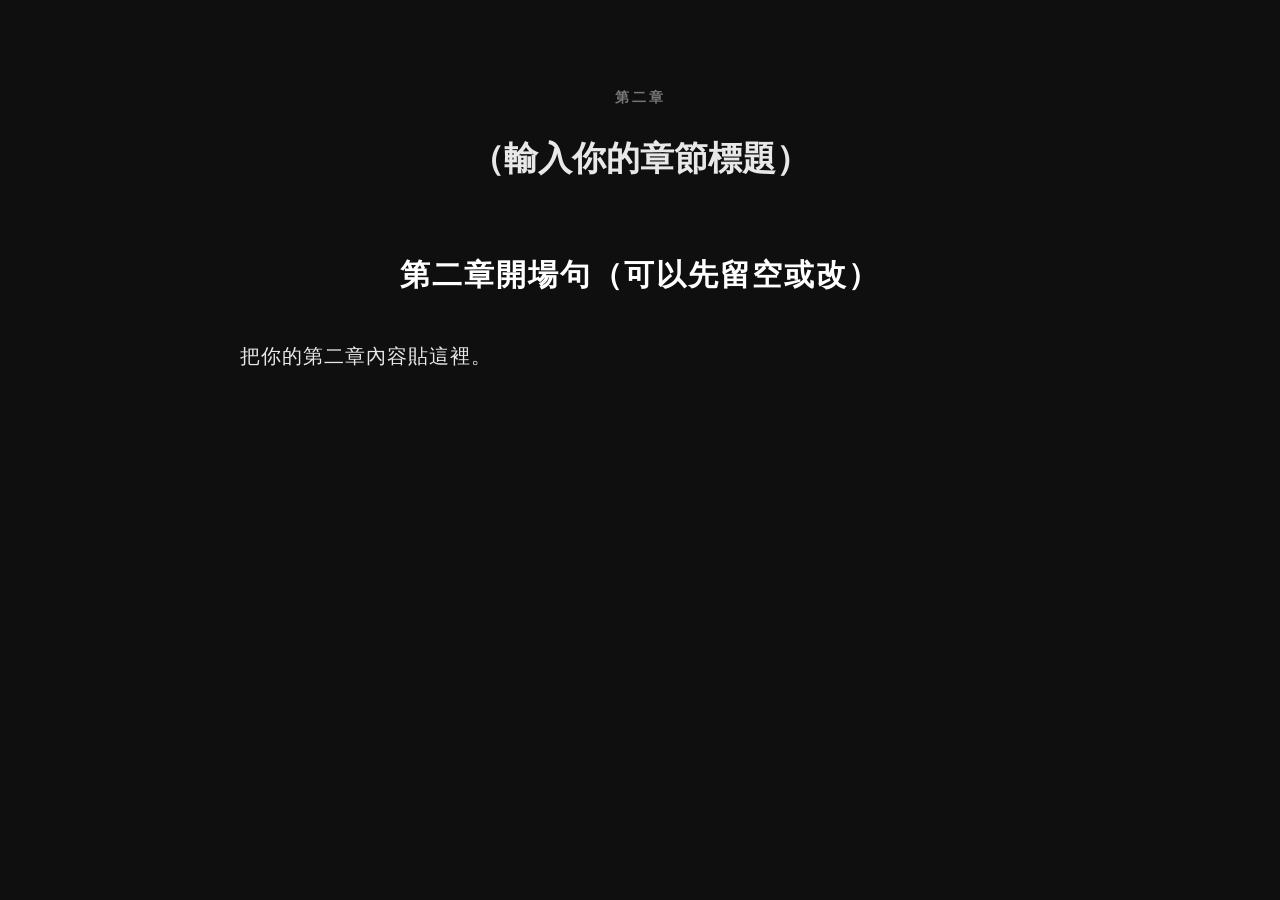
==== chapters/chapter2.html @ ab2ceff3 "Add files via upload" ====
<!DOCTYPE html>
<html lang="zh-TW">

<head>
<meta charset="UTF-8">
<meta name="viewport" content="width=device-width, initial-scale=1.0">
<title>第二章</title>

<link rel="stylesheet" href="../css/chapter.css">
</head>

<body>

<div class="reader">

<h1>第二章</h1>
<h2>（輸入你的章節標題）</h2>

<div class="content">

<p class="opening">第二章開場句（可以先留空或改）</p>

<p>把你的第二章內容貼這裡。</p>

</div>

</div>

</body>

</html>
---- css/chapter.css ----
body{
    margin: 0;
    background: #0f0f10;
    color: #e8e8e8;
    font-family: "Microsoft JhengHei";
}

.reader{
    max-width: 800px;
    margin: 0 auto;
    padding: 80px 24px;
}

h1{
    text-align: center;
    font-size: 14px;
    letter-spacing: 3px;
    color: #777;
    margin-bottom: 10px;
}

h2{
    text-align: center;
    font-size: 34px;
    margin-bottom: 60px;
    font-weight: 600;
}

.content{
    font-size: 20px;
    line-height: 2.2;
    letter-spacing: 1px;
}

.content p{
    margin-bottom: 26px;
}

.opening{
    font-size: 30px;
    font-weight: bold;
    text-align: center;
    margin: 60px 0;
    letter-spacing: 2px;
    color: #ffffff;
}

.quote{
    text-align: center;
    font-style: italic;
    color: #bdbdbd;
}
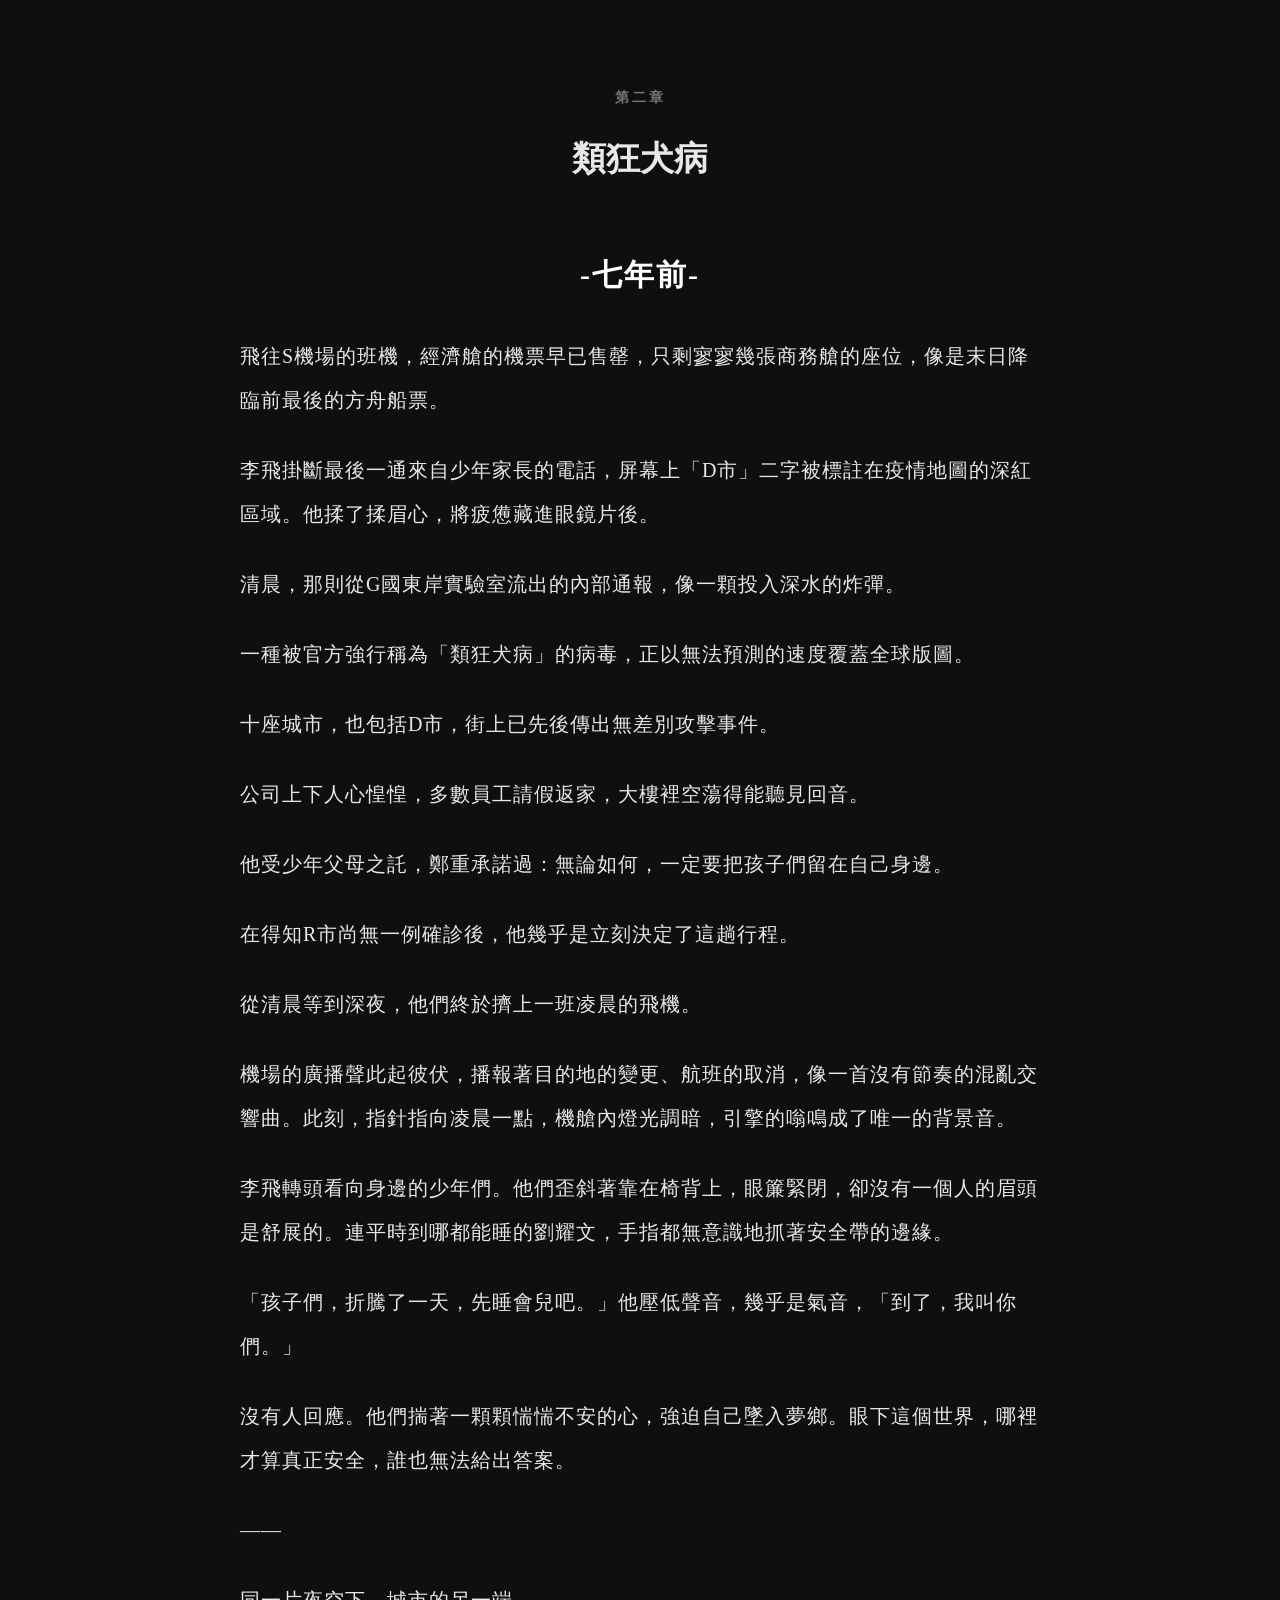
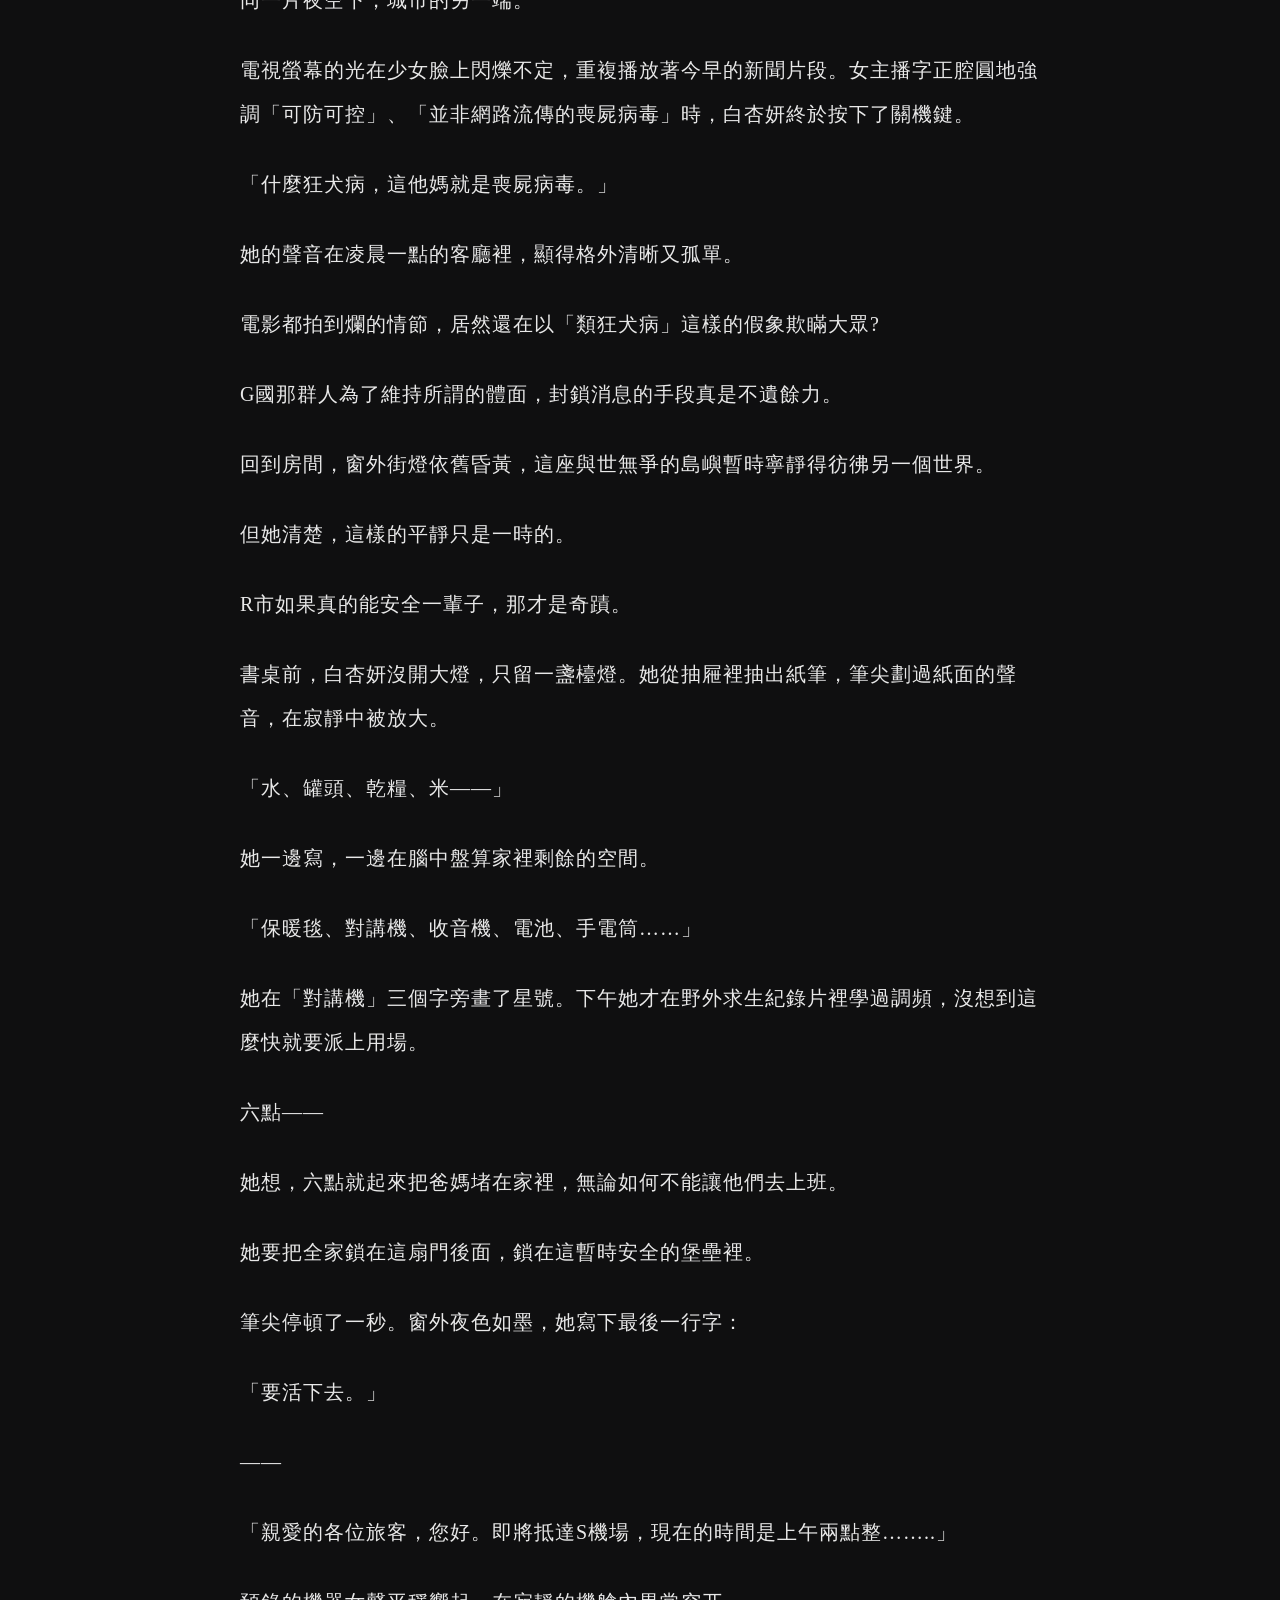
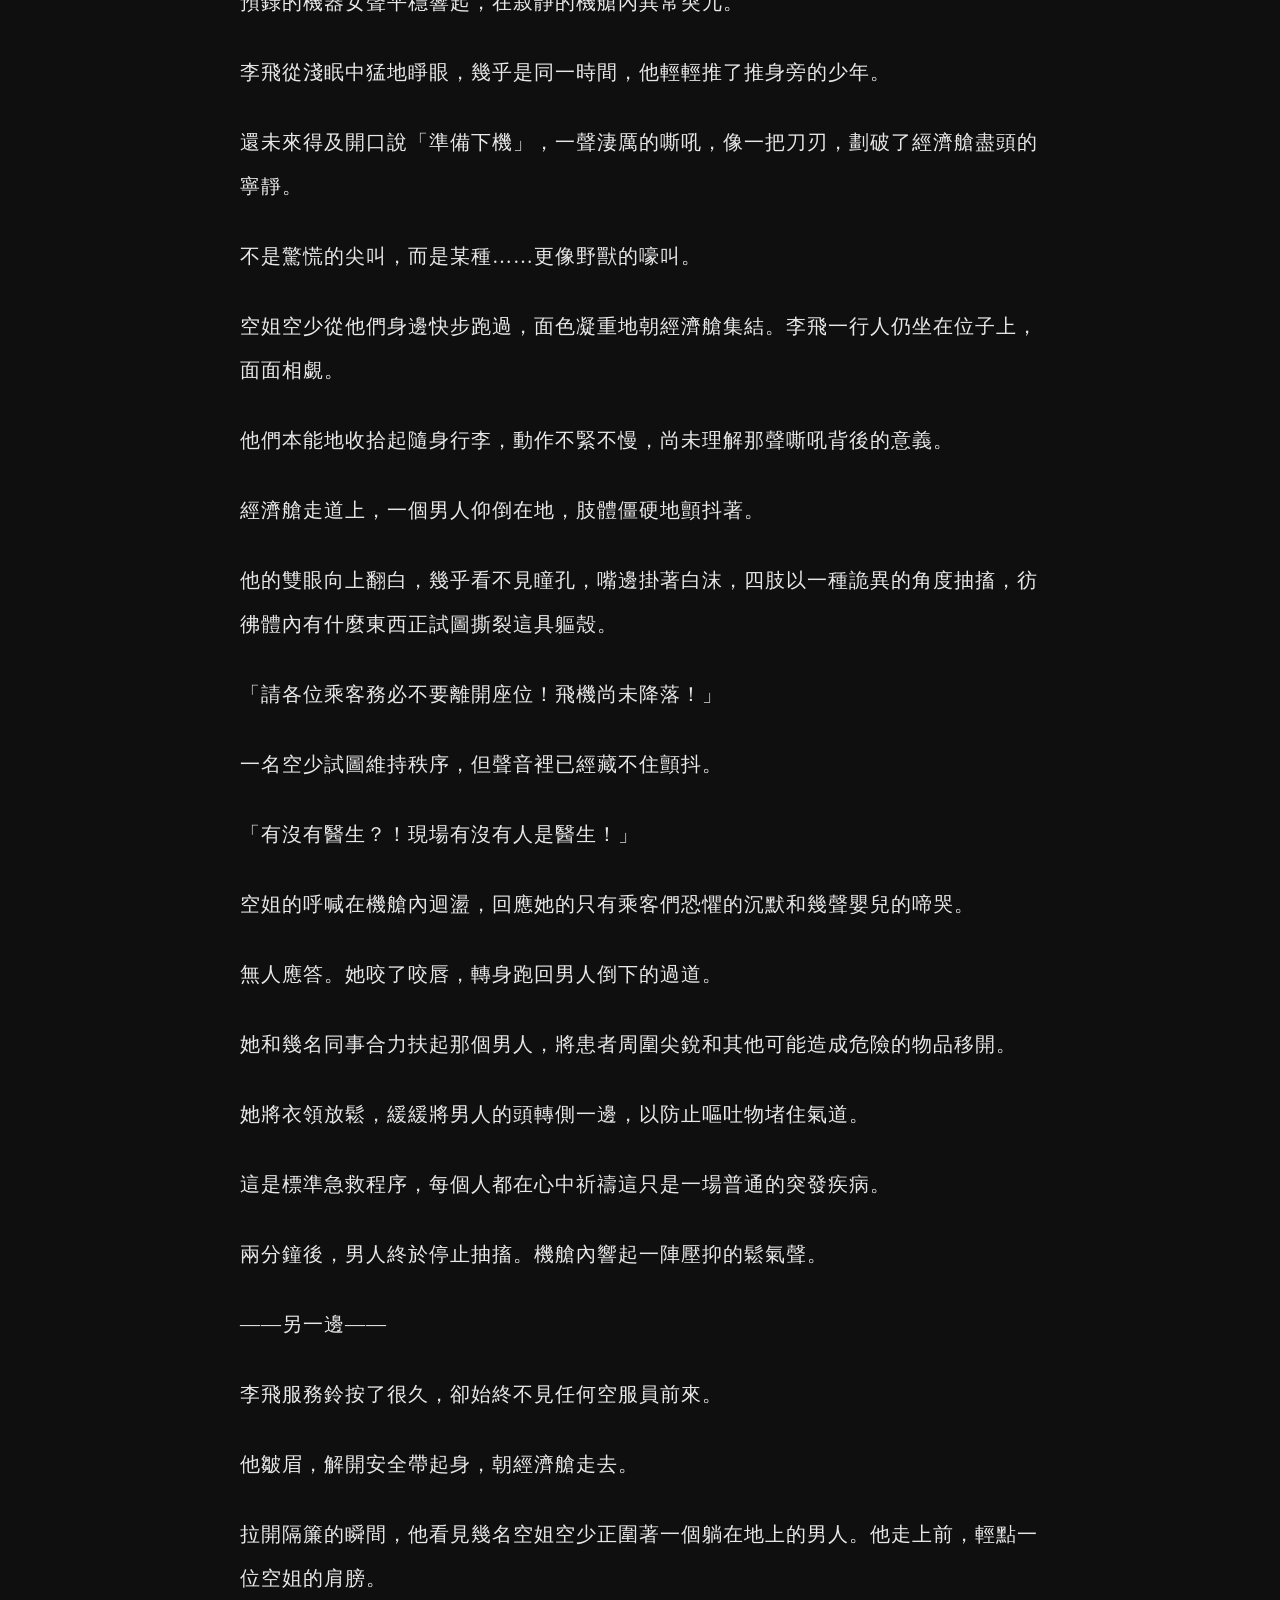
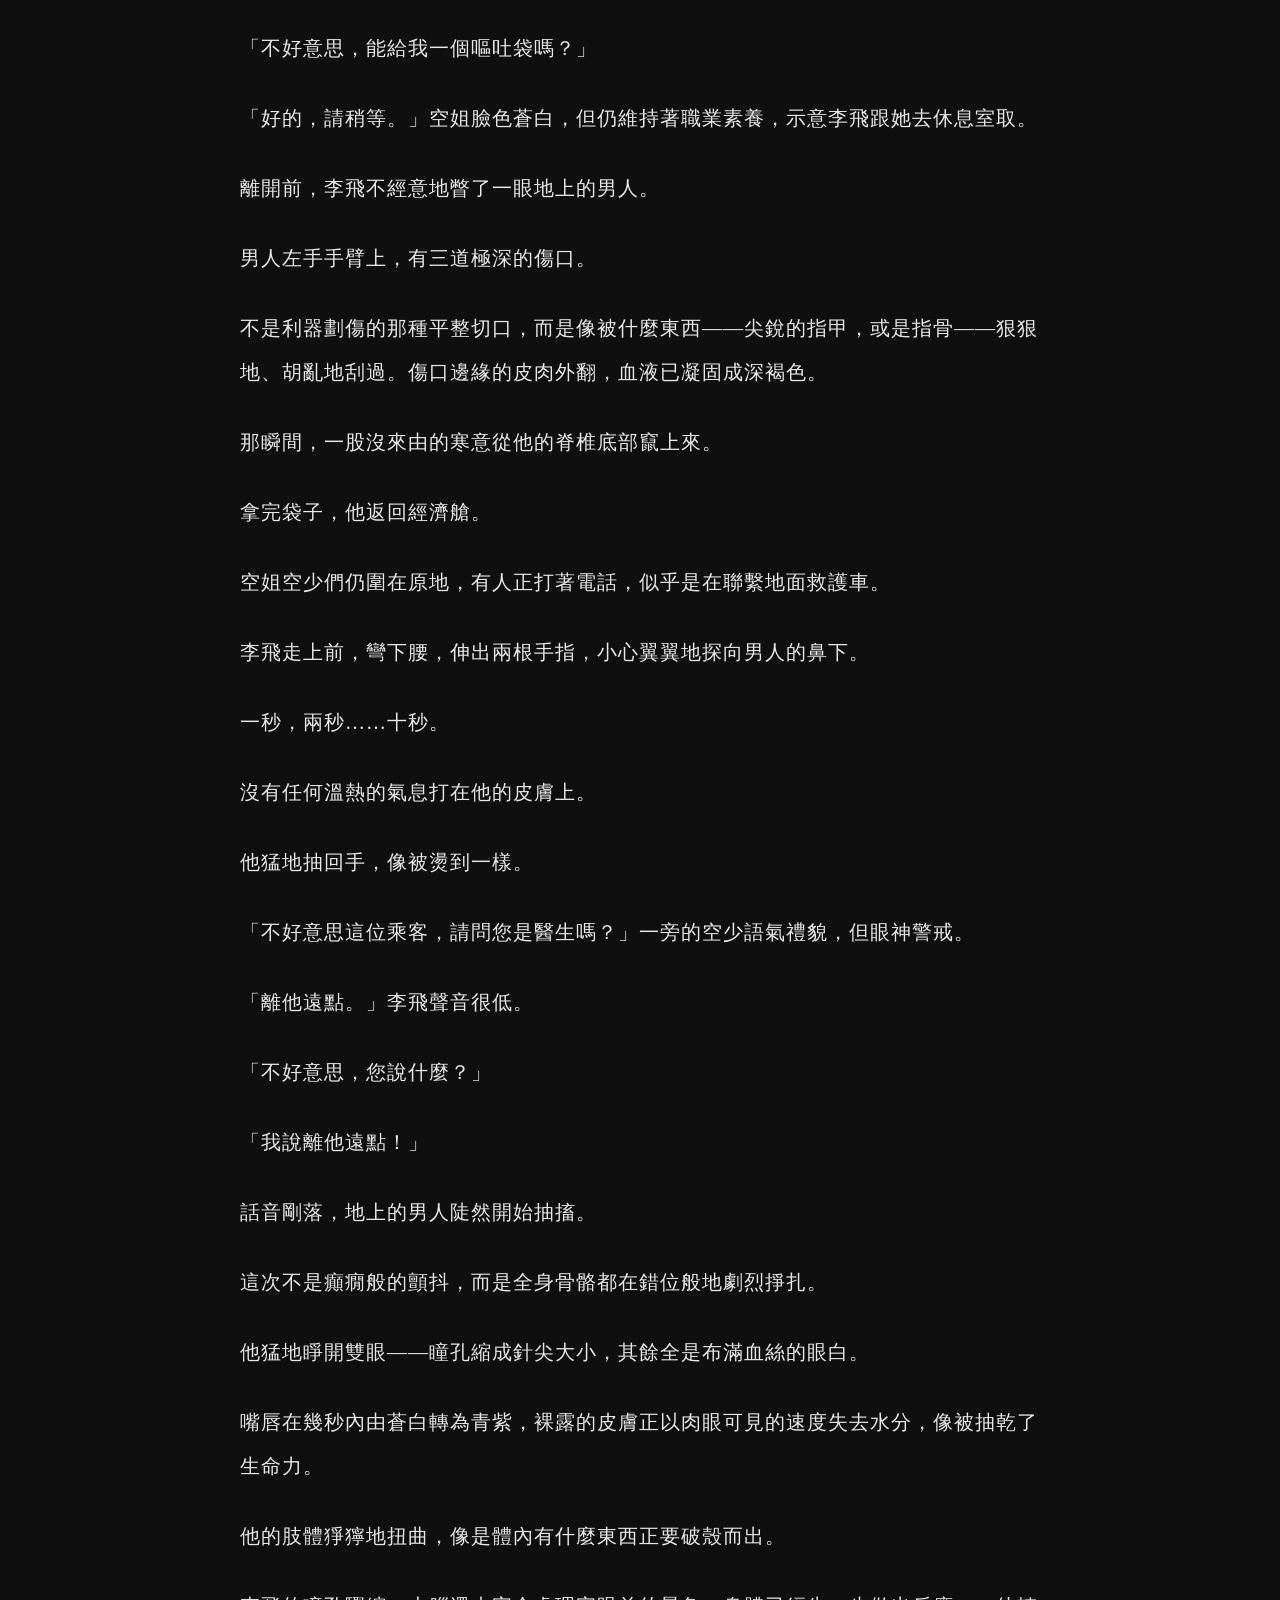
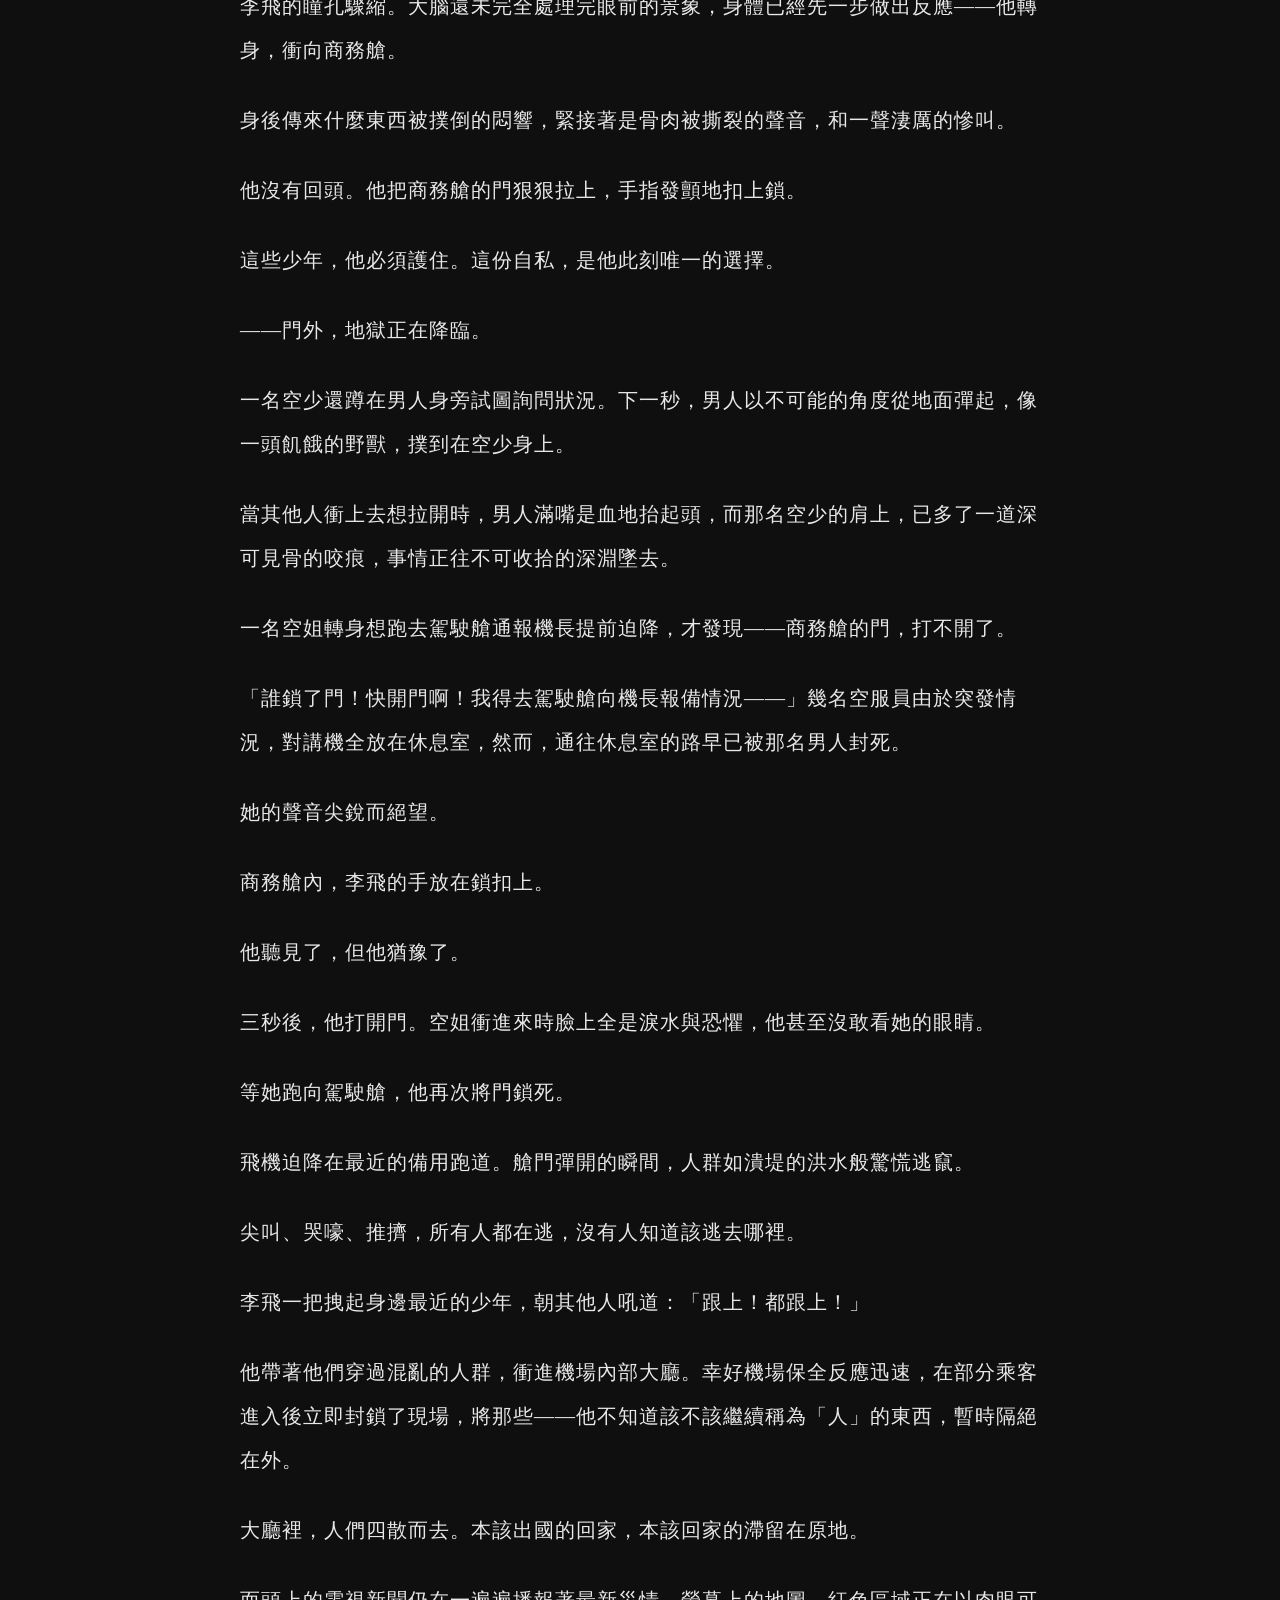
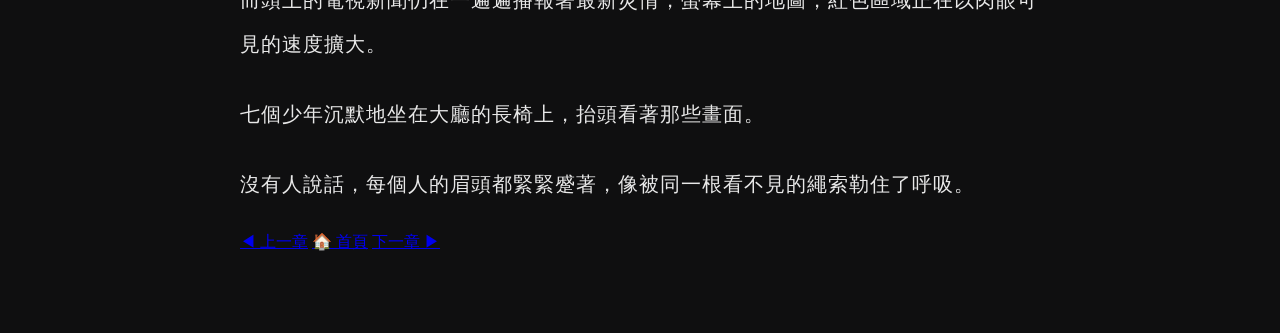
==== commit 96836394: "Add files via upload" ====
--- a/chapters/chapter2.html
+++ b/chapters/chapter2.html
@@ -1,31 +1,129 @@
-<!DOCTYPE html>
-<html lang="zh-TW">
-
-<head>
-<meta charset="UTF-8">
-<meta name="viewport" content="width=device-width, initial-scale=1.0">
-<title>第二章</title>
-
-<link rel="stylesheet" href="../css/chapter.css">
-</head>
-
-<body>
-
-<div class="reader">
-
-<h1>第二章</h1>
-<h2>（輸入你的章節標題）</h2>
-
-<div class="content">
-
-<p class="opening">第二章開場句（可以先留空或改）</p>
-
-<p>把你的第二章內容貼這裡。</p>
-
-</div>
-
-</div>
-
-</body>
-
-</html>+<!DOCTYPE html>
+<html lang="zh-TW">
+<head>
+<meta charset="UTF-8">
+<meta name="viewport" content="width=device-width, initial-scale=1.0">
+<title>第二章｜類狂犬病</title>
+<link rel="stylesheet" href="../css/chapter.css">
+</head>
+<body>
+
+<div class="reader">
+<h1>第二章</h1>
+<h2>類狂犬病</h2>
+
+<div class="content">
+
+<p class="opening">-七年前-</p>
+<p>飛往S機場的班機，經濟艙的機票早已售罄，只剩寥寥幾張商務艙的座位，像是末日降臨前最後的方舟船票。</p>
+<p>李飛掛斷最後一通來自少年家長的電話，屏幕上「D市」二字被標註在疫情地圖的深紅區域。他揉了揉眉心，將疲憊藏進眼鏡片後。</p>
+<p>清晨，那則從G國東岸實驗室流出的內部通報，像一顆投入深水的炸彈。</p>
+<p>一種被官方強行稱為「類狂犬病」的病毒，正以無法預測的速度覆蓋全球版圖。</p>
+<p>十座城市，也包括D市，街上已先後傳出無差別攻擊事件。</p>
+<p>公司上下人心惶惶，多數員工請假返家，大樓裡空蕩得能聽見回音。</p>
+<p>他受少年父母之託，鄭重承諾過：無論如何，一定要把孩子們留在自己身邊。</p>
+<p>在得知R市尚無一例確診後，他幾乎是立刻決定了這趟行程。</p>
+<p>從清晨等到深夜，他們終於擠上一班凌晨的飛機。</p>
+<p>機場的廣播聲此起彼伏，播報著目的地的變更、航班的取消，像一首沒有節奏的混亂交響曲。此刻，指針指向凌晨一點，機艙內燈光調暗，引擎的嗡鳴成了唯一的背景音。</p>
+<p>李飛轉頭看向身邊的少年們。他們歪斜著靠在椅背上，眼簾緊閉，卻沒有一個人的眉頭是舒展的。連平時到哪都能睡的劉耀文，手指都無意識地抓著安全帶的邊緣。</p>
+<p class="highlight">「孩子們，折騰了一天，先睡會兒吧。」他壓低聲音，幾乎是氣音，「到了，我叫你們。」</p>
+<p>沒有人回應。他們揣著一顆顆惴惴不安的心，強迫自己墜入夢鄉。眼下這個世界，哪裡才算真正安全，誰也無法給出答案。</p>
+<p class="scene">——</p>
+<p>同一片夜空下，城市的另一端。</p>
+<p>電視螢幕的光在少女臉上閃爍不定，重複播放著今早的新聞片段。女主播字正腔圓地強調「可防可控」、「並非網路流傳的喪屍病毒」時，白杏妍終於按下了關機鍵。</p>
+<p class="highlight">「什麼狂犬病，這他媽就是喪屍病毒。」</p>
+<p>她的聲音在凌晨一點的客廳裡，顯得格外清晰又孤單。</p>
+<p>電影都拍到爛的情節，居然還在以「類狂犬病」這樣的假象欺瞞大眾?</p>
+<p>G國那群人為了維持所謂的體面，封鎖消息的手段真是不遺餘力。</p>
+<p>回到房間，窗外街燈依舊昏黃，這座與世無爭的島嶼暫時寧靜得彷彿另一個世界。</p>
+<p>但她清楚，這樣的平靜只是一時的。</p>
+<p>R市如果真的能安全一輩子，那才是奇蹟。</p>
+<p>書桌前，白杏妍沒開大燈，只留一盞檯燈。她從抽屜裡抽出紙筆，筆尖劃過紙面的聲音，在寂靜中被放大。</p>
+<p class="highlight">「水、罐頭、乾糧、米——」</p>
+<p>她一邊寫，一邊在腦中盤算家裡剩餘的空間。</p>
+<p class="highlight">「保暖毯、對講機、收音機、電池、手電筒……」</p>
+<p>她在「對講機」三個字旁畫了星號。下午她才在野外求生紀錄片裡學過調頻，沒想到這麼快就要派上用場。</p>
+<p>六點——</p>
+<p>她想，六點就起來把爸媽堵在家裡，無論如何不能讓他們去上班。</p>
+<p>她要把全家鎖在這扇門後面，鎖在這暫時安全的堡壘裡。</p>
+<p>筆尖停頓了一秒。窗外夜色如墨，她寫下最後一行字：</p>
+<p class="highlight">「要活下去。」</p>
+<p class="scene">——</p>
+<p class="highlight">「親愛的各位旅客，您好。即將抵達S機場，現在的時間是上午兩點整……..」</p>
+<p>預錄的機器女聲平穩響起，在寂靜的機艙內異常突兀。</p>
+<p>李飛從淺眠中猛地睜眼，幾乎是同一時間，他輕輕推了推身旁的少年。</p>
+<p>還未來得及開口說「準備下機」，一聲淒厲的嘶吼，像一把刀刃，劃破了經濟艙盡頭的寧靜。</p>
+<p>不是驚慌的尖叫，而是某種……更像野獸的嚎叫。</p>
+<p>空姐空少從他們身邊快步跑過，面色凝重地朝經濟艙集結。李飛一行人仍坐在位子上，面面相覷。</p>
+<p>他們本能地收拾起隨身行李，動作不緊不慢，尚未理解那聲嘶吼背後的意義。</p>
+<p>經濟艙走道上，一個男人仰倒在地，肢體僵硬地顫抖著。</p>
+<p>他的雙眼向上翻白，幾乎看不見瞳孔，嘴邊掛著白沫，四肢以一種詭異的角度抽搐，彷彿體內有什麼東西正試圖撕裂這具軀殼。</p>
+<p class="highlight">「請各位乘客務必不要離開座位！飛機尚未降落！」</p>
+<p>一名空少試圖維持秩序，但聲音裡已經藏不住顫抖。</p>
+<p class="highlight">「有沒有醫生？！現場有沒有人是醫生！」</p>
+<p>空姐的呼喊在機艙內迴盪，回應她的只有乘客們恐懼的沉默和幾聲嬰兒的啼哭。</p>
+<p>無人應答。她咬了咬唇，轉身跑回男人倒下的過道。</p>
+<p>她和幾名同事合力扶起那個男人，將患者周圍尖銳和其他可能造成危險的物品移開。</p>
+<p>她將衣領放鬆，緩緩將男人的頭轉側一邊，以防止嘔吐物堵住氣道。</p>
+<p>這是標準急救程序，每個人都在心中祈禱這只是一場普通的突發疾病。</p>
+<p>兩分鐘後，男人終於停止抽搐。機艙內響起一陣壓抑的鬆氣聲。</p>
+<p class="scene">——另一邊——</p>
+<p>李飛服務鈴按了很久，卻始終不見任何空服員前來。</p>
+<p>他皺眉，解開安全帶起身，朝經濟艙走去。</p>
+<p>拉開隔簾的瞬間，他看見幾名空姐空少正圍著一個躺在地上的男人。他走上前，輕點一位空姐的肩膀。</p>
+<p class="highlight">「不好意思，能給我一個嘔吐袋嗎？」</p>
+<p>「好的，請稍等。」空姐臉色蒼白，但仍維持著職業素養，示意李飛跟她去休息室取。</p>
+<p>離開前，李飛不經意地瞥了一眼地上的男人。</p>
+<p>男人左手手臂上，有三道極深的傷口。</p>
+<p>不是利器劃傷的那種平整切口，而是像被什麼東西——尖銳的指甲，或是指骨——狠狠地、胡亂地刮過。傷口邊緣的皮肉外翻，血液已凝固成深褐色。</p>
+<p>那瞬間，一股沒來由的寒意從他的脊椎底部竄上來。</p>
+<p>拿完袋子，他返回經濟艙。</p>
+<p>空姐空少們仍圍在原地，有人正打著電話，似乎是在聯繫地面救護車。</p>
+<p>李飛走上前，彎下腰，伸出兩根手指，小心翼翼地探向男人的鼻下。</p>
+<p>一秒，兩秒……十秒。</p>
+<p>沒有任何溫熱的氣息打在他的皮膚上。</p>
+<p>他猛地抽回手，像被燙到一樣。</p>
+<p>「不好意思這位乘客，請問您是醫生嗎？」一旁的空少語氣禮貌，但眼神警戒。</p>
+<p>「離他遠點。」李飛聲音很低。</p>
+<p class="highlight">「不好意思，您說什麼？」</p>
+<p class="highlight">「我說離他遠點！」</p>
+<p>話音剛落，地上的男人陡然開始抽搐。</p>
+<p>這次不是癲癇般的顫抖，而是全身骨骼都在錯位般地劇烈掙扎。</p>
+<p>他猛地睜開雙眼——瞳孔縮成針尖大小，其餘全是布滿血絲的眼白。</p>
+<p>嘴唇在幾秒內由蒼白轉為青紫，裸露的皮膚正以肉眼可見的速度失去水分，像被抽乾了生命力。</p>
+<p>他的肢體猙獰地扭曲，像是體內有什麼東西正要破殼而出。</p>
+<p>李飛的瞳孔驟縮。大腦還未完全處理完眼前的景象，身體已經先一步做出反應——他轉身，衝向商務艙。</p>
+<p>身後傳來什麼東西被撲倒的悶響，緊接著是骨肉被撕裂的聲音，和一聲淒厲的慘叫。</p>
+<p>他沒有回頭。他把商務艙的門狠狠拉上，手指發顫地扣上鎖。</p>
+<p>這些少年，他必須護住。這份自私，是他此刻唯一的選擇。</p>
+<p>——門外，地獄正在降臨。</p>
+<p>一名空少還蹲在男人身旁試圖詢問狀況。下一秒，男人以不可能的角度從地面彈起，像一頭飢餓的野獸，撲到在空少身上。</p>
+<p>當其他人衝上去想拉開時，男人滿嘴是血地抬起頭，而那名空少的肩上，已多了一道深可見骨的咬痕，事情正往不可收拾的深淵墜去。</p>
+<p>一名空姐轉身想跑去駕駛艙通報機長提前迫降，才發現——商務艙的門，打不開了。</p>
+<p>「誰鎖了門！快開門啊！我得去駕駛艙向機長報備情況——」幾名空服員由於突發情況，對講機全放在休息室，然而，通往休息室的路早已被那名男人封死。</p>
+<p>她的聲音尖銳而絕望。</p>
+<p>商務艙內，李飛的手放在鎖扣上。</p>
+<p>他聽見了，但他猶豫了。</p>
+<p>三秒後，他打開門。空姐衝進來時臉上全是淚水與恐懼，他甚至沒敢看她的眼睛。</p>
+<p>等她跑向駕駛艙，他再次將門鎖死。</p>
+<p>飛機迫降在最近的備用跑道。艙門彈開的瞬間，人群如潰堤的洪水般驚慌逃竄。</p>
+<p>尖叫、哭嚎、推擠，所有人都在逃，沒有人知道該逃去哪裡。</p>
+<p>李飛一把拽起身邊最近的少年，朝其他人吼道：「跟上！都跟上！」</p>
+<p>他帶著他們穿過混亂的人群，衝進機場內部大廳。幸好機場保全反應迅速，在部分乘客進入後立即封鎖了現場，將那些——他不知道該不該繼續稱為「人」的東西，暫時隔絕在外。</p>
+<p>大廳裡，人們四散而去。本該出國的回家，本該回家的滯留在原地。</p>
+<p>而頭上的電視新聞仍在一遍遍播報著最新災情，螢幕上的地圖，紅色區域正在以肉眼可見的速度擴大。</p>
+<p>七個少年沉默地坐在大廳的長椅上，抬頭看著那些畫面。</p>
+<p>沒有人說話，每個人的眉頭都緊緊蹙著，像被同一根看不見的繩索勒住了呼吸。</p>
+
+</div>
+
+<div class="chapter-nav">
+    <a href="chapter1.html">◀ 上一章</a>
+    <a href="../index.html">🏠 首頁</a>
+    <a href="chapter3.html">下一章 ▶</a>
+</div>
+
+</div>
+
+</body>
+</html>
